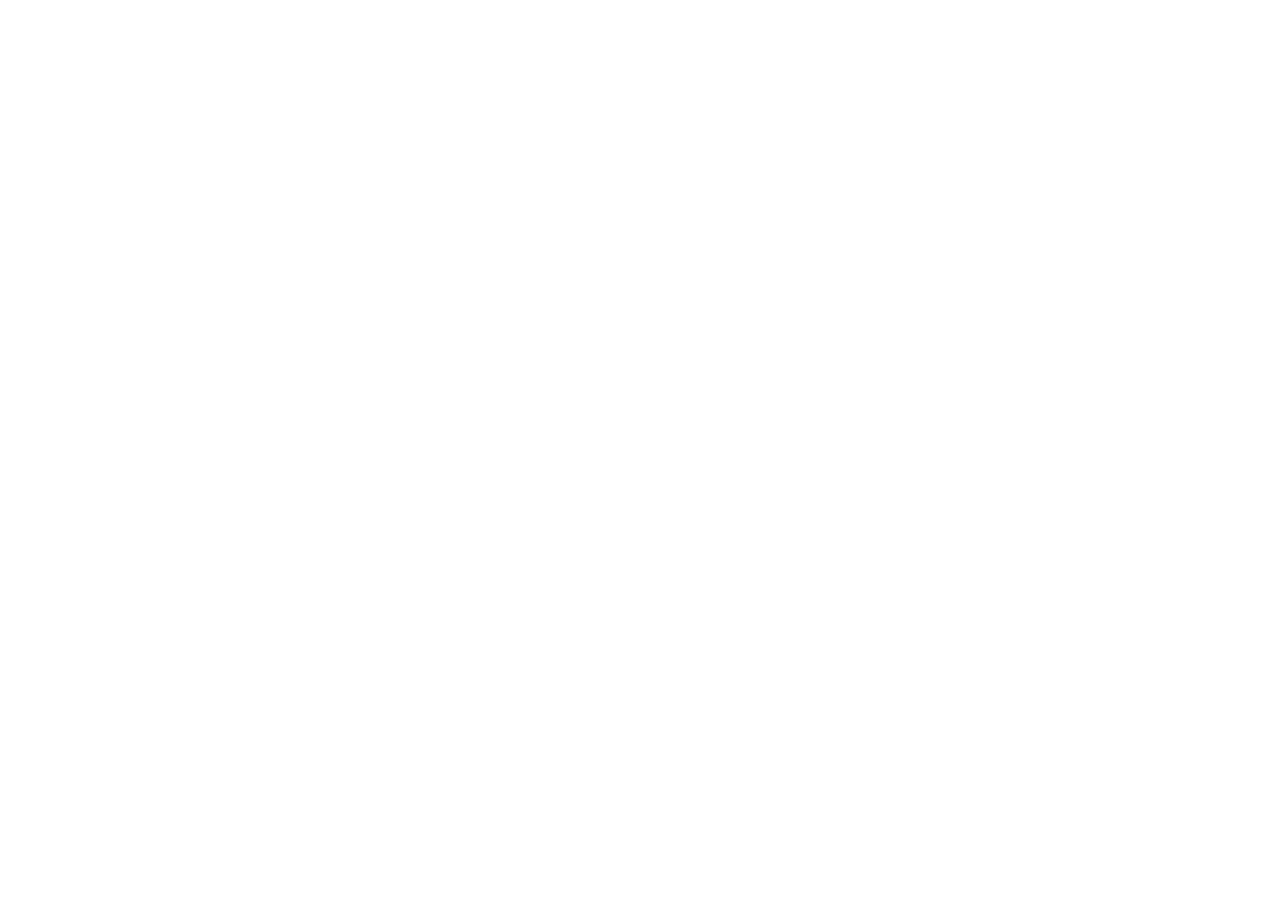
==== index.html @ 620fa2c5 "Criação do Projeto" ====
<!DOCTYPE html>
<html lang="pt-bt">
<head>

    <meta charset="UTF-8">
    <meta name="viewport" content="width=device-width, initial-scale=1.0">
    <link rel="shortcut icon" href="favicon.ico" type="image/x-icon">
    <link rel="stylesheet" href="estilos/style.css">
    <title>Minhas Redes Sociais</title>

</head>
<body>
    


</body>
</html>
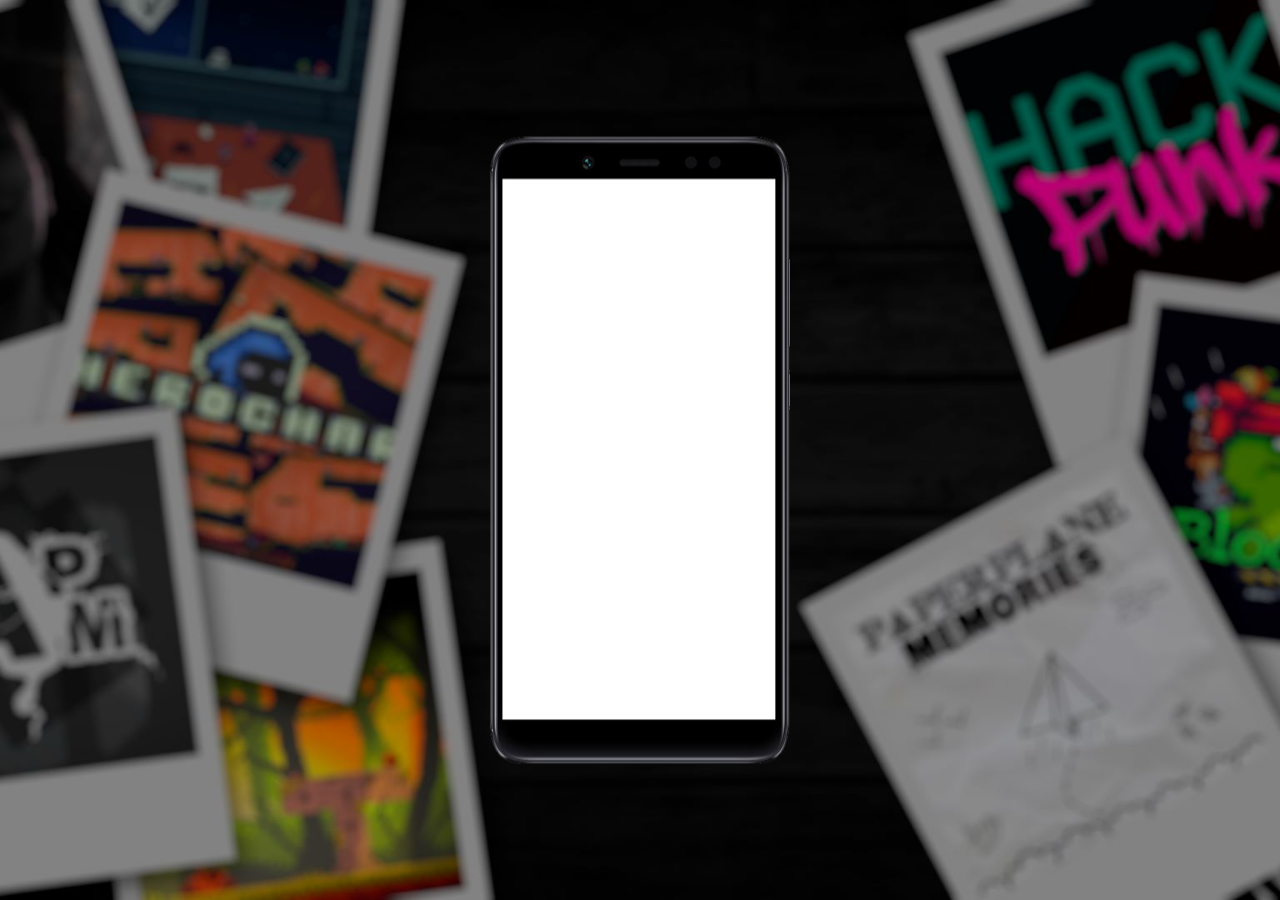
==== commit 9061da96: "Primeiras Configs" ====
--- a/index.html
+++ b/index.html
@@ -11,7 +11,17 @@
 </head>
 <body>
     
+    <main>
 
+        <section id="telefone">
+
+        </section>
+
+        <section id="apps">
+
+        </section>
+
+    </main>
 
 </body>
 </html>--- a/estilos/style.css
+++ b/estilos/style.css
@@ -0,0 +1,38 @@
+@charset "UTF-8";
+
+*
+{
+    margin: 0px;
+    padding: 0px;
+}
+
+body
+{
+    font-family: Arial, Helvetica, sans-serif;
+
+    background-image: url(../imagens/fundo.jpg);
+    background-repeat: no-repeat;
+    background-size: cover;
+    background-position: center center;
+}
+
+main
+{
+    height: 100vh;
+    position: relative;
+}
+
+#telefone
+{
+    position: absolute;
+    top: 50%;
+    left: 50%;
+    transform: translate(-50%, -50%);
+
+    background-image: url(../imagens/telefone-frame.png);
+    background-repeat: no-repeat;
+    background-position: center center;
+
+    width: 300px;
+    height: 627px;
+}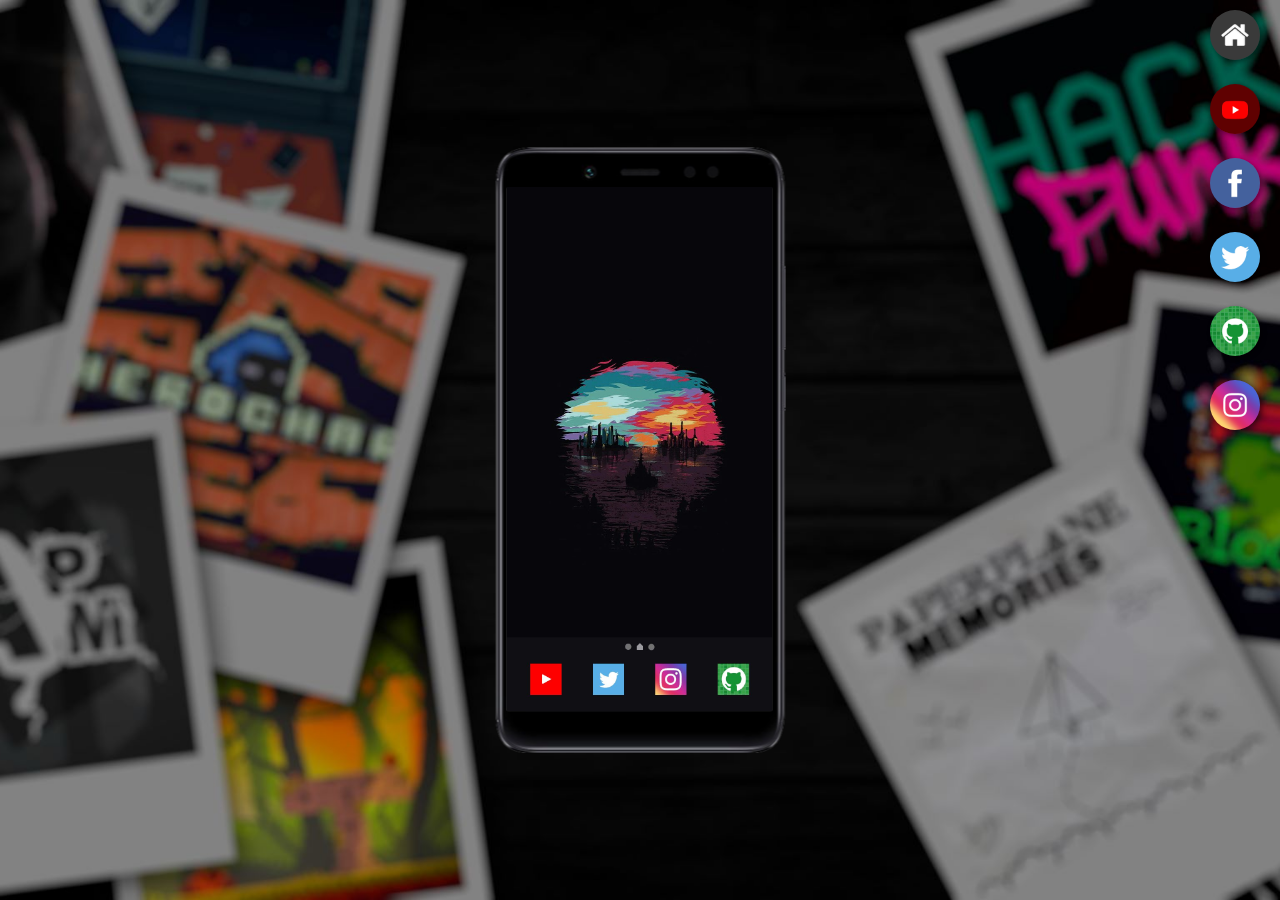
==== commit c0ad8826: "Projeto Finalizado (v.1.0)" ====
--- a/index.html
+++ b/index.html
@@ -15,9 +15,20 @@
 
         <section id="telefone">
 
+            <iframe src="home.html" frameborder="0" name="tela" id="tela">
+                Seu navegador não é compatível com este site
+            </iframe>
+
         </section>
 
         <section id="apps">
+
+            <a href="home.html" target="tela" id="home"> <img src="imagens/logo-home.jpg" alt="Home"> </a>
+            <a href="yt.html" target="tela" id="yt"> <img src="imagens/logo-youtube.jpg" alt="Youtube"> </a>
+            <a href="face.html" target="tela" id="face"> <img src="imagens/logo-facebook.jpg" alt="Facebook"> </a>
+            <a href="twitter.html" target="tela" id="twiiter"> <img src="imagens/logo-twitter.jpg" alt="Twitter"> </a>
+            <a href="github.html" target="tela" id="github"> <img src="imagens/logo-github.jpg" alt="Github"> </a>
+            <a href="insta.html" target="tela" id="insta"> <img src="imagens/logo-instagram.jpg" alt="Instagram"> </a>
 
         </section>
 
--- a/estilos/style.css
+++ b/estilos/style.css
@@ -14,6 +14,7 @@
     background-repeat: no-repeat;
     background-size: cover;
     background-position: center center;
+    background-attachment: fixed;
 }
 
 main
@@ -33,6 +34,44 @@
     background-repeat: no-repeat;
     background-position: center center;
 
-    width: 300px;
-    height: 627px;
+    width: 291px;
+    height: 606px;
+}
+
+#tela
+{
+    position: relative;
+    top: 40px;
+    left: 12.25px;
+
+    width: 265.5px;
+    height: 524.25px;
+}
+
+#apps 
+{
+    display: flex;
+    flex-direction: column;
+    align-items: flex-end;
+}
+
+#apps img
+{
+    width: 50px;
+    margin: 10px 20px;
+    border-radius: 50%;
+    box-shadow: 2px 2px 5px rgba(0, 0, 0, 0.45);
+}
+
+#apps img:hover
+{
+    outline: 1px solid #ffffff;
+    transform: scale(110%);
+    transition-duration: 0.25s;
+}
+
+#apps img:active
+{
+    transform: scale(90%);
+    transition-duration: 0.1s;
 }